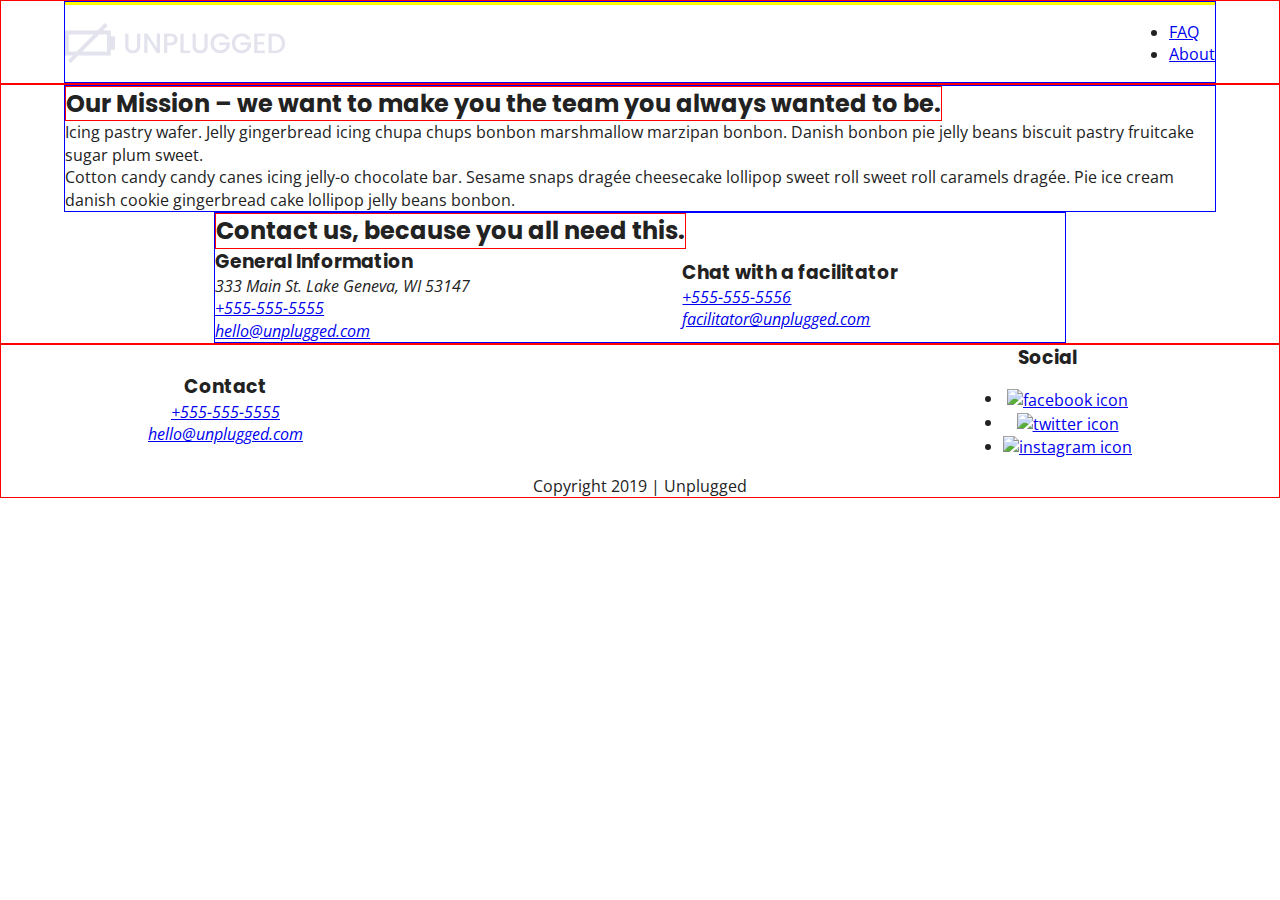
==== about/index.html @ 594f8a50 "tablet breakpoints and styles" ====
<!doctype html>
<html class="no-js" lang="en">

<head>
  <meta charset="utf-8">
  <title>Unplugged | About</title>
  <meta name="description" content="">
  <meta name="viewport" content="width=device-width, initial-scale=1">

  <link rel="manifest" href="../site.webmanifest">
  <link rel="apple-touch-icon" href="../icon.png">
  <!-- Place favicon.ico in the root directory -->

  <link rel="stylesheet" href="../css/normalize.css">
  <link rel="stylesheet" href="../css/main.css">

  <link href="https://fonts.googleapis.com/css?family=Open+Sans|Poppins" rel="stylesheet">

  <meta name="theme-color" content="#fafafa">
</head>

<body>

  <header>
    
    <div class="container">

      <div class="content-wrapper">

        <figure>
            
           <a href="../index.html"><img src="../img/logo.png" alt="unplugged logo"></a>
          
        </figure>

        <div class="header-divider"></div>

        <nav>
          
          <ul>
            
            <li><a href="../faq/index.html" target="_blank">FAQ</a></li>
            
            <li><a href="index.html">About</a></li>
          
          </ul>
        
        </nav>

      </div>
    
    </div>
  
  </header>

  <main>

    <section class="mission">

      <div class="container">

        <header>
        
          <h2>Our Mission &#8211 we want to make you the team you always wanted to be.</h2>

        </header>

          <p>Icing pastry wafer. Jelly gingerbread icing chupa chups bonbon marshmallow marzipan bonbon. Danish bonbon pie jelly beans biscuit pastry fruitcake sugar plum sweet.</p>

          <p>Cotton candy candy canes icing jelly-o chocolate bar. Sesame snaps dragée cheesecake lollipop sweet roll sweet roll caramels dragée. Pie ice cream danish cookie gingerbread cake lollipop jelly beans bonbon.</p>

      </div>

    </section>
    
    <section class="map">
      
      <figure></figure>

    </section>
    
    <section class="contact-info">

      <div class="container">

        <header>
          
          <h2>Contact us, because you all need this.</h2>

        </header>

        <section class="general-info">
          
          <h3>General Information</h3>
          
          <address>
            
            <p>333 Main St. Lake Geneva, WI 53147</p>
            
            <a href="tel:+555-555-5555">+555-555-5555</a><br />
            
            <a href="mailto:hello@unplugged.com">hello@unplugged.com</a>
          
          </address>
        
        </section>

        <section class="facilitator">

          <h3>Chat with a facilitator</h3>

          <address>
            
            <a href="tel:+555-555-5556">+555-555-5556</a><br />

            <a href="mailto:facilitator@unplugged.com">facilitator@unplugged.com</a>

          </address>
          
        </section>
      
      </div>
    
    </section>
    
  </main>

   <footer>

    <div class="content-wrapper">

      <section class="contact">
      
        <section class="address">
          
          <h3>Contact</h3>

          <address>
            
            <a href="tel:+555-555-5555">+555-555-5555</a><br />
            
            <a href="mailto:hello@unplugged.com">hello@unplugged.com</a>
          
          </address>

        </section>

        <section class="social-media">
          
          <h3>Social</h3>

          <ul class="social-icons">
            
            <li><a href="https://www.facebook.com/" target="_blank"><img src="" alt="facebook icon"></a></li>
            
            <li><a href="https://twitter.com/" target="_blank"><img src="" alt="twitter icon"></a></li>
            
            <li><a href="https://www.instagram.com/?hl=en" target="_blank"><img src="" alt="instagram icon"></a></li>
          
          </ul>
        
        </section>
      
      </section>

      <div class="copyright">
        
        <p>Copyright 2019 | Unplugged</p>

      </div>

    </div>

  </footer>


  <script src="../js/vendor/modernizr-3.6.0.min.js"></script>
  <script src="https://code.jquery.com/jquery-3.3.1.min.js" integrity="sha256-FgpCb/KJQlLNfOu91ta32o/NMZxltwRo8QtmkMRdAu8=" crossorigin="anonymous"></script>
  <script>window.jQuery || document.write('<script src="../js/vendor/jquery-3.3.1.min.js"><\/script>')</script>
  <script src="../js/plugins.js"></script>
  <script src="../js/main.js"></script>

  <!-- Google Analytics: change UA-XXXXX-Y to be your site's ID. -->
  <script>
    window.ga = function () { ga.q.push(arguments) }; ga.q = []; ga.l = +new Date;
    ga('create', 'UA-XXXXX-Y', 'auto'); ga('send', 'pageview')
  </script>
  <script src="https://www.google-analytics.com/analytics.js" async defer></script>
</body>

</html>
---- css/main.css ----
/*! HTML5 Boilerplate v7.0.1 | MIT License | https://html5boilerplate.com/ */

/* main.css 1.0.0 | MIT License | https://github.com/h5bp/main.css#readme */
/*
 * What follows is the result of much research on cross-browser styling.
 * Credit left inline and big thanks to Nicolas Gallagher, Jonathan Neal,
 * Kroc Camen, and the H5BP dev community and team.
 */

 
/* ==========================================================================
   Base styles: opinionated defaults
   ========================================================================== */

   html {
    color: #222;
    font-size: 1em;
    line-height: 1.4;
}

/*
 * Remove text-shadow in selection highlight:
 * https://twitter.com/miketaylr/status/12228805301
 *
 * Vendor-prefixed and regular ::selection selectors cannot be combined:
 * https://stackoverflow.com/a/16982510/7133471
 *
 * Customize the background color to match your design.
 */

::selection {
    background: #b3d4fc;
    text-shadow: none;
}

/*
 * A better looking default horizontal rule
 */

hr {
    display: block;
    height: 1px;
    border: 0;
    border-top: 1px solid #ccc;
    margin: 1em 0;
    padding: 0;
}

/*
 * Remove the gap between audio, canvas, iframes,
 * images, videos and the bottom of their containers:
 * https://github.com/h5bp/html5-boilerplate/issues/440
 */

audio,
canvas,
iframe,
img,
svg,
video {
    vertical-align: middle;
}

/*
 * Remove default fieldset styles.
 */

fieldset {
    border: 0;
    margin: 0;
    padding: 0;
}

/*
 * Allow only vertical resizing of textareas.
 */

textarea {
    resize: vertical;
}

/* ==========================================================================
   Browser Upgrade Prompt
   ========================================================================== */

.browserupgrade {
    margin: 0.2em 0;
    background: #ccc;
    color: #000;
    padding: 0.2em 0;
}




 /* ==========================================================================
   Author's custom styles
   ========================================================================== */

/*BASE STYLES*/

body {
  font-family: 'Open Sans', sans-serif;
}

figure {
  margin: 0;
}

h1, 
h2,
h3 {
  font-family: 'Poppins', sans-serif;
}

h1,
h2,
h3,
p {
  margin: 0;
}

/*GRID*/

.container {
  border: 1px solid blue;
  align-items: center;
  display: flex;
  flex-flow: row wrap;
  justify-content: flex-start;
  margin: 0 auto;
  width: 90%;
}

header,
main,
footer {
  border: 1px solid red;
  align-items: center;
  display: flex;
  flex-flow: row wrap;
  justify-content: center;
}


/*HEADER STYLES*/

header .container {
  justify-content: center;
}

header .content-wrapper {
  border-top: 3px solid yellow;
  align-items: center;
  display: flex;
  flex-flow: row wrap;
  justify-content: center;
  width: 70%;
}


/*MAIN STYLES HOMEPAGE*/

#group-photo {
  width: 100%;
}

/*.contact-info .container {
  justify-content: flex-start;
}*/

/*FOOTER STYLES*/

footer .content-wrapper {
  text-align: center;
  width: 56%;
}

.copyright {
  width: 100%;
}



 /* ==========================================================================
   Helper classes
   ========================================================================== */

/*
 * Hide visually and from screen readers
 */

 .hidden {
  display: none !important;
}

/*
* Hide only visually, but have it available for screen readers:
* https://snook.ca/archives/html_and_css/hiding-content-for-accessibility
*
* 1. For long content, line feeds are not interpreted as spaces and small width
*    causes content to wrap 1 word per line:
*    https://medium.com/@jessebeach/beware-smushed-off-screen-accessible-text-5952a4c2cbfe
*/

.visuallyhidden {
  border: 0;
  clip: rect(0 0 0 0);
  height: 1px;
  margin: -1px;
  overflow: hidden;
  padding: 0;
  position: absolute;
  width: 1px;
  white-space: nowrap; /* 1 */
}

/*
* Extends the .visuallyhidden class to allow the element
* to be focusable when navigated to via the keyboard:
* https://www.drupal.org/node/897638
*/

.visuallyhidden.focusable:active,
.visuallyhidden.focusable:focus {
  clip: auto;
  height: auto;
  margin: 0;
  overflow: visible;
  position: static;
  width: auto;
  white-space: inherit;
}

/*
* Hide visually and from screen readers, but maintain layout
*/

.invisible {
  visibility: hidden;
}

/*
* Clearfix: contain floats
*
* For modern browsers
* 1. The space content is one way to avoid an Opera bug when the
*    `contenteditable` attribute is included anywhere else in the document.
*    Otherwise it causes space to appear at the top and bottom of elements
*    that receive the `clearfix` class.
* 2. The use of `table` rather than `block` is only necessary if using
*    `:before` to contain the top-margins of child elements.
*/

.clearfix:before,
.clearfix:after {
  content: " "; /* 1 */
  display: table; /* 2 */
}

.clearfix:after {
  clear: both;
}

 
/* ==========================================================================
   EXAMPLE Media Queries for Responsive Design.
   These examples override the primary ('mobile first') styles.
   Modify as content requires.
   ========================================================================== */

@media only screen and (min-width: 768px) {
  /*Tablet styles here*/


  /*HEADER*/

  header .content-wrapper {
    width: 100%;
  }


  /*MAIN STYLE HOMEPAGE*/

  .hero-area {
    width: 100%;
  }


  aside .form-description,
  aside .form,
  .social-proof figure, 
  .general-info,
  .facilitator {
    width: 45%;
  }

  .social-proof article {
    width: 50%;
  }

 
  header .content-wrapper,
  aside .container,
  .social-proof .container,
  .contact-info .container {
    justify-content: space-between;
  }


  /*FOOTER*/

  footer .content-wrapper {
    width: 77%;
  }

  footer .contact {
    align-items: center;
    display: flex;
    flex-flow: row nowrap;
    justify-content: space-between;
  }
}

@media only screen and (min-width: 1200px) {
  /*Desktop styles here*/
}

@media print,
       (-webkit-min-device-pixel-ratio: 1.25),
       (min-resolution: 1.25dppx),
       (min-resolution: 120dpi) {
    /* Style adjustments for high resolution devices */
}

 
/* ==========================================================================
   Print styles.
   Inlined to avoid the additional HTTP request:
   https://www.phpied.com/delay-loading-your-print-css/
   ========================================================================== */

   @media print {
    *,
    *:before,
    *:after {
        background: transparent !important;
        color: #000 !important; /* Black prints faster */
        -webkit-box-shadow: none !important;
        box-shadow: none !important;
        text-shadow: none !important;
    }

    a,
    a:visited {
        text-decoration: underline;
    }

    a[href]:after {
        content: " (" attr(href) ")";
    }

    abbr[title]:after {
        content: " (" attr(title) ")";
    }

    /*
     * Don't show links that are fragment identifiers,
     * or use the `javascript:` pseudo protocol
     */

    a[href^="#"]:after,
    a[href^="javascript:"]:after {
        content: "";
    }

    pre {
        white-space: pre-wrap !important;
    }
    pre,
    blockquote {
        border: 1px solid #999;
        page-break-inside: avoid;
    }

    /*
     * Printing Tables:
     * http://css-discuss.incutio.com/wiki/Printing_Tables
     */

    thead {
        display: table-header-group;
    }

    tr,
    img {
        page-break-inside: avoid;
    }

    p,
    h2,
    h3 {
        orphans: 3;
        widows: 3;
    }

    h2,
    h3 {
        page-break-after: avoid;
    }
}
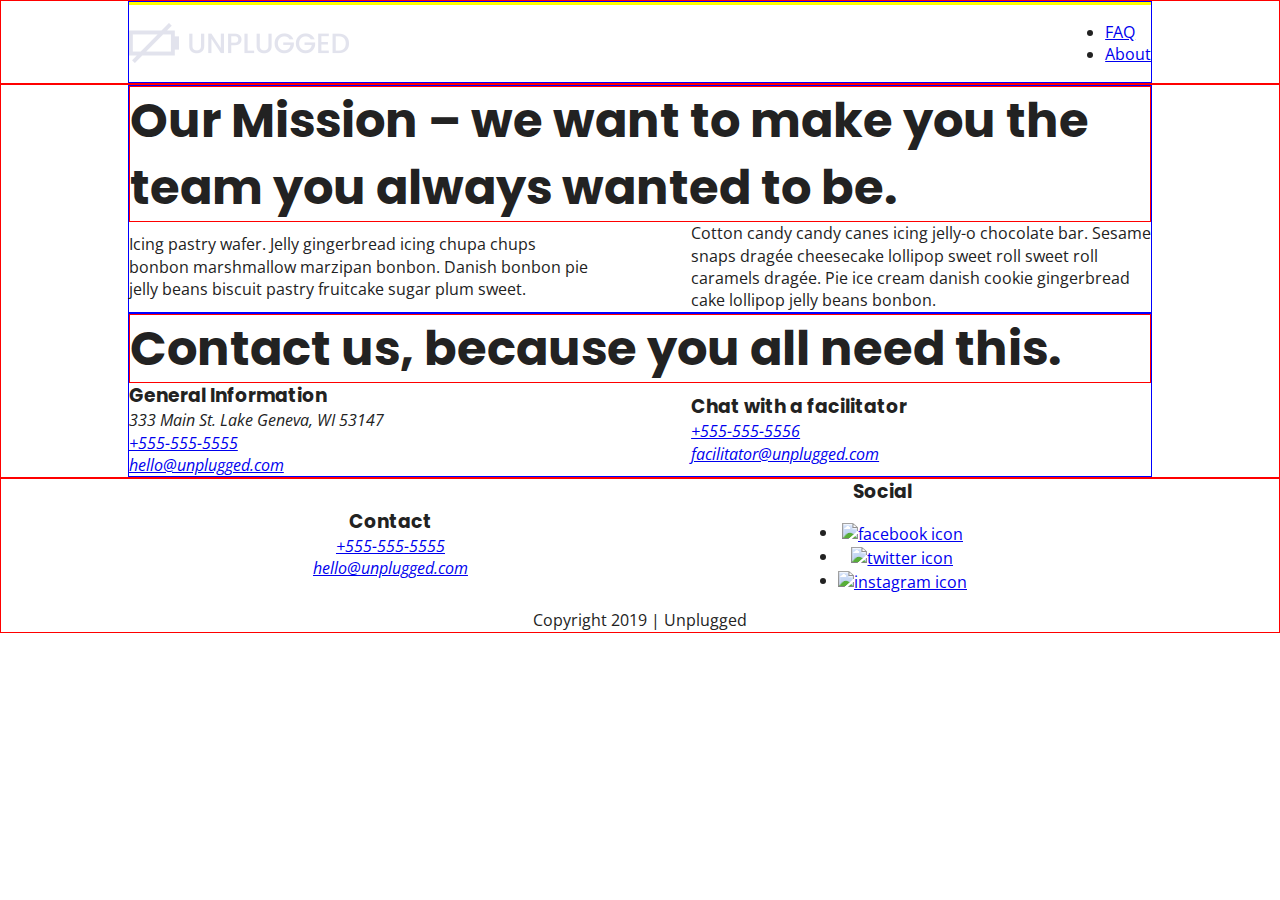
==== commit 6344b90c: "added breaking points" ====
--- a/about/index.html
+++ b/about/index.html
@@ -61,7 +61,7 @@
 
         <header>
         
-          <h2>Our Mission &#8211 we want to make you the team you always wanted to be.</h2>
+          <h1>Our Mission &#8211 we want to make you the team you always wanted to be.</h1>
 
         </header>
 
@@ -85,7 +85,7 @@
 
         <header>
           
-          <h2>Contact us, because you all need this.</h2>
+          <h1>Contact us, because you all need this.</h1>
 
         </header>
 
@@ -128,8 +128,6 @@
    <footer>
 
     <div class="content-wrapper">
-
-      <section class="contact">
       
         <section class="address">
           
@@ -160,8 +158,6 @@
           </ul>
         
         </section>
-      
-      </section>
 
       <div class="copyright">
         
--- a/css/main.css
+++ b/css/main.css
@@ -142,34 +142,40 @@
   justify-content: center;
 }
 
-
-/*HEADER STYLES*/
-
-header .container {
+header .container,
+.features .content-wrapper {
   justify-content: center;
 }
 
-header .content-wrapper {
-  border-top: 3px solid yellow;
+.content-wrapper {
   align-items: center;
   display: flex;
   flex-flow: row wrap;
   justify-content: center;
+}
+
+/*HEADER*/
+
+
+header .content-wrapper {
+  border-top: 3px solid yellow;
   width: 70%;
 }
 
 
-/*MAIN STYLES HOMEPAGE*/
+/*MAIN*/
+
+
+.features .content-wrapper {
+  text-align: center;
+  width: 60%;
+}
 
 #group-photo {
   width: 100%;
 }
 
-/*.contact-info .container {
-  justify-content: flex-start;
-}*/
-
-/*FOOTER STYLES*/
+/*FOOTER*/
 
 footer .content-wrapper {
   text-align: center;
@@ -280,7 +286,7 @@
   }
 
 
-  /*MAIN STYLE HOMEPAGE*/
+  /*MAIN*/
 
   .hero-area {
     width: 100%;
@@ -289,10 +295,20 @@
 
   aside .form-description,
   aside .form,
-  .social-proof figure, 
+  .social-proof figure,
+  .mission p, 
   .general-info,
-  .facilitator {
+  .facilitator,
+  .q-and-a {
     width: 45%;
+  }
+
+  .features .content-wrapper {
+    width: 80%;
+  }
+
+  .features-items {
+    width: 50%;
   }
 
   .social-proof article {
@@ -303,7 +319,9 @@
   header .content-wrapper,
   aside .container,
   .social-proof .container,
-  .contact-info .container {
+  .mission .container,
+  .contact-info .container,
+  .faq .content-wrapper {
     justify-content: space-between;
   }
 
@@ -311,19 +329,61 @@
   /*FOOTER*/
 
   footer .content-wrapper {
+    justify-content: space-around;
     width: 77%;
   }
 
-  footer .contact {
-    align-items: center;
-    display: flex;
-    flex-flow: row nowrap;
-    justify-content: space-between;
-  }
+  footer .address.
+  footer .social-media {
+    width: 40%;
+  }
+
 }
 
 @media only screen and (min-width: 1200px) {
   /*Desktop styles here*/
+
+  .container {
+    width: 80%;
+  }
+
+  .container header {
+    justify-content: flex-start;
+  }
+
+  .call-to-action {
+    width: 100%;
+  }
+
+  aside .container,
+  h1 {
+    width: 70%;
+  }
+
+   .features .content-wrapper {
+    width: 90%;
+  }
+
+  .features-items {
+    width: 30%;
+  }
+
+  .social-proof header {
+    width: 100%;
+  }
+
+  .mission header,
+  .mission header h1,
+  .contact-info header,
+  .contact-info header h1 {
+    width: 100%;
+  }
+
+  .mission header h1,
+  .contact-info header h1 {
+    font-size: 3em;
+  }
+
 }
 
 @media print,
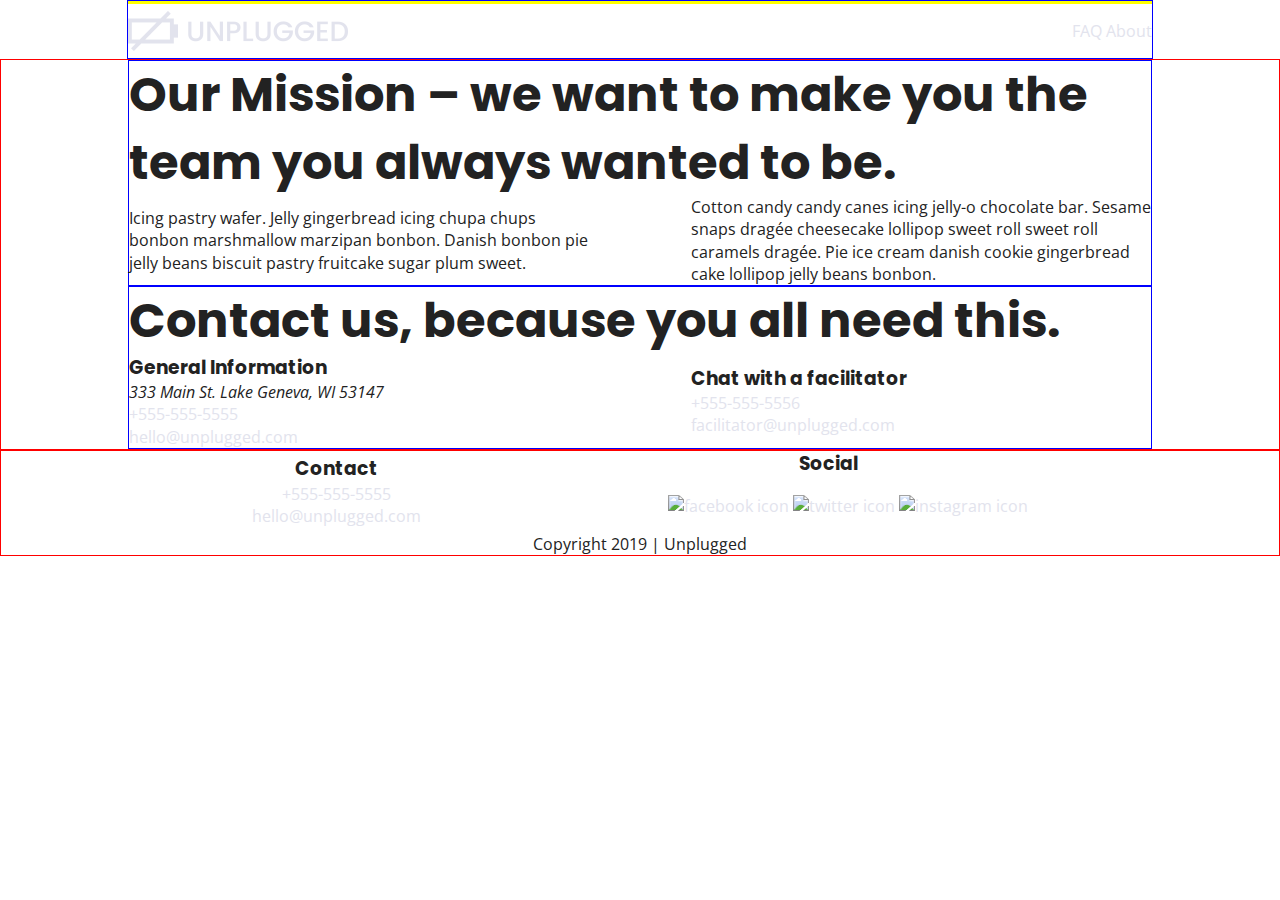
==== commit 18443c96: "added font styles" ====
--- a/about/index.html
+++ b/about/index.html
@@ -11,10 +11,11 @@
   <link rel="apple-touch-icon" href="../icon.png">
   <!-- Place favicon.ico in the root directory -->
 
+  <!-- CSS Style -->
   <link rel="stylesheet" href="../css/normalize.css">
   <link rel="stylesheet" href="../css/main.css">
-
-  <link href="https://fonts.googleapis.com/css?family=Open+Sans|Poppins" rel="stylesheet">
+  <!-- Google Fonts -->
+  <link href="https://fonts.googleapis.com/css?family=Open+Sans:400,700|Poppins" rel="stylesheet">
 
   <meta name="theme-color" content="#fafafa">
 </head>
--- a/css/main.css
+++ b/css/main.css
@@ -97,10 +97,17 @@
    Author's custom styles
    ========================================================================== */
 
+
 /*BASE STYLES*/
+
+
+html {
+  font-size: 16px;
+}
 
 body {
   font-family: 'Open Sans', sans-serif;
+  font-size: 1rem;
 }
 
 figure {
@@ -120,7 +127,21 @@
   margin: 0;
 }
 
+ul li {
+  display: inline;
+  list-style: none;
+}
+
+a {
+  color: #e2e3ed;
+  font-style: normal;
+  text-decoration: none;
+}
+
+
+
 /*GRID*/
+
 
 .container {
   border: 1px solid blue;
@@ -132,7 +153,6 @@
   width: 90%;
 }
 
-header,
 main,
 footer {
   border: 1px solid red;
@@ -147,6 +167,10 @@
   justify-content: center;
 }
 
+.hero-area {
+  width: 100%;
+}
+
 .content-wrapper {
   align-items: center;
   display: flex;
@@ -154,6 +178,7 @@
   justify-content: center;
 }
 
+
 /*HEADER*/
 
 
@@ -175,7 +200,9 @@
   width: 100%;
 }
 
+
 /*FOOTER*/
+
 
 footer .content-wrapper {
   text-align: center;
@@ -287,11 +314,10 @@
 
 
   /*MAIN*/
-
-  .hero-area {
-    width: 100%;
-  }
-
+  .hero-area header h1,
+  .features header h2 {
+    width: 70%;
+  }
 
   aside .form-description,
   aside .form,
@@ -315,7 +341,6 @@
     width: 50%;
   }
 
- 
   header .content-wrapper,
   aside .container,
   .social-proof .container,
@@ -350,17 +375,20 @@
   .container header {
     justify-content: flex-start;
   }
-
+ 
   .call-to-action {
     width: 100%;
   }
 
-  aside .container,
+  aside .container {
+    justify-content: space-around;
+  }
+  
   h1 {
     width: 70%;
   }
 
-   .features .content-wrapper {
+  .features .content-wrapper {
     width: 90%;
   }
 
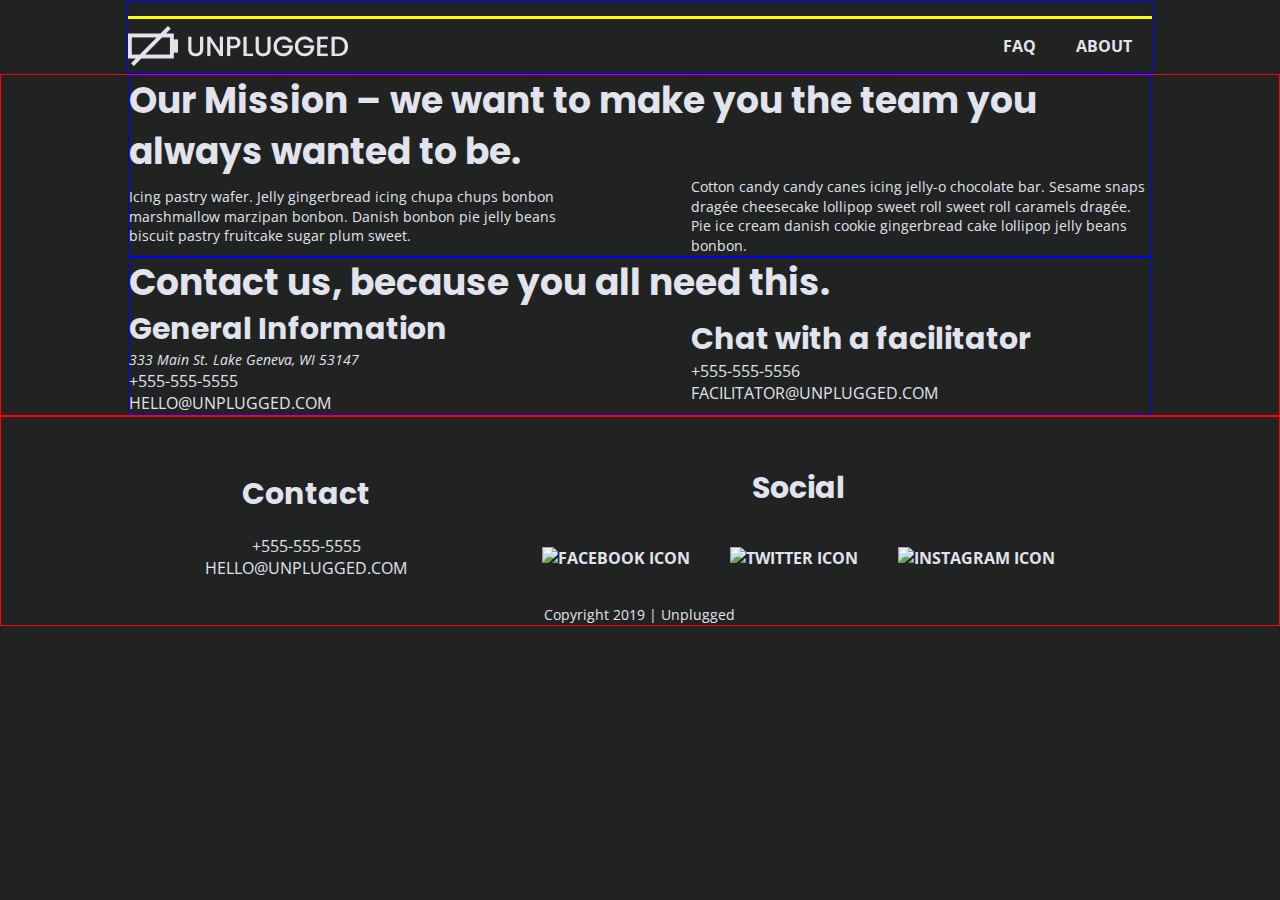
==== commit 359d099b: "changed font sizes, added padding" ====
--- a/about/index.html
+++ b/about/index.html
@@ -62,7 +62,7 @@
 
         <header>
         
-          <h1>Our Mission &#8211 we want to make you the team you always wanted to be.</h1>
+          <h2>Our Mission &#8211 we want to make you the team you always wanted to be.</h2>
 
         </header>
 
@@ -86,7 +86,7 @@
 
         <header>
           
-          <h1>Contact us, because you all need this.</h1>
+          <h2>Contact us, because you all need this.</h2>
 
         </header>
 
--- a/css/main.css
+++ b/css/main.css
@@ -106,8 +106,11 @@
 }
 
 body {
+  background-color: #202322;
+  color: #e2e3ed;
   font-family: 'Open Sans', sans-serif;
-  font-size: 1rem;
+  font-size: 1em;
+  height: 100%;
 }
 
 figure {
@@ -127,8 +130,45 @@
   margin: 0;
 }
 
+h1 {
+  font-size: 2.25em;
+  padding-top: 50px;
+}
+
+h2 {
+  font-size: 1.875em;
+}
+
+h2 span {
+  display: block;
+}
+
+h3 {
+  font-size: 1.125em;
+}
+
+p {
+  font-size: 0.875em;
+}
+
+header .container {
+  padding-top: 15px;
+}
+
+nav {
+  width: 100%;
+}
+
+ul {
+  display: flex;
+  padding: 0;
+  justify-content: space-around;
+}
+
 ul li {
   display: inline;
+  font-weight: 700;
+  padding: 0 20px;
   list-style: none;
 }
 
@@ -136,6 +176,7 @@
   color: #e2e3ed;
   font-style: normal;
   text-decoration: none;
+  text-transform: uppercase;
 }
 
 
@@ -167,9 +208,6 @@
   justify-content: center;
 }
 
-.hero-area {
-  width: 100%;
-}
 
 .content-wrapper {
   align-items: center;
@@ -190,12 +228,84 @@
 
 /*MAIN*/
 
+.hero-area {
+  background-image: url('../img/hero-image.jpg');
+  background-position: center;
+  background-size: cover;
+  height: 500px;
+  width: 100%;
+}
+
+.call-to-action {
+  background-color: #527158;
+  padding: 25px 0 55px 0;
+}
+
+aside .form {
+  margin-top: 30px;
+}
+
+.form-description h3 {
+  padding-bottom: 10px;
+}
+
+.form h3 {
+  padding-bottom: 15px;
+}
+ 
+input[type=email] {
+  border: none;
+  box-sizing: border-box;
+  color: #2a423a;
+  font-style: italic;
+  padding: 20px 0;
+  width: 100%;
+}
+ 
+input[type=button] {
+  background-color: #2a423a;
+  border: none;
+  color: #e2e3ed;
+  font-family: 'Poppins', Helvetica, Arial, sans-serif;
+  font-weight: 500;
+  font-size: 1.125em;
+  padding: 20px 0;
+  margin-top: 20px;
+  text-align: center;
+  text-transform: uppercase;
+  width: 100%;
+}
+
+.features {
+  background-image: url('../img/camping.jpg');
+  background-position: center;
+  background-size: cover;
+  height: 810px;
+  padding: 50px 0 65px 0;
+}
 
 .features .content-wrapper {
   text-align: center;
   width: 60%;
 }
 
+.features h2 {
+  padding-bottom: 65px;
+}
+
+.social-proof {
+  background-color: #2a423a;
+  padding: 50px 0 45px 0;
+}
+
+.social-proof h2 {
+  padding-bottom: 25px;
+}
+
+.social-proof h3 {
+  padding: 20px 0;
+}
+
 #group-photo {
   width: 100%;
 }
@@ -203,10 +313,22 @@
 
 /*FOOTER*/
 
+footer {
+  padding-top: 30px;
+}
 
 footer .content-wrapper {
   text-align: center;
   width: 56%;
+}
+
+footer .address,
+footer .social-media {
+  padding: 20px 0;
+}
+
+footer h3 {
+  padding-bottom: 20px;
 }
 
 .copyright {
@@ -305,6 +427,21 @@
 @media only screen and (min-width: 768px) {
   /*Tablet styles here*/
 
+  .container {
+    width: 80%;
+  }
+
+  h1 {
+    font-size: 3em;
+  }
+
+  h2 {
+    font-size: 2.25em;
+  }
+
+  h3 {
+    font-size: 1.5em;
+  }
 
   /*HEADER*/
 
@@ -312,15 +449,28 @@
     width: 100%;
   }
 
+  nav {
+    width: 50%;
+  }
+
+  nav ul {
+    justify-content: flex-end;
+  }
+
 
   /*MAIN*/
-  .hero-area header h1,
+
+  .hero-area {
+    height: 600px;
+  }
+
+  .hero-area header h1
   .features header h2 {
-    width: 70%;
-  }
-
+    width: 100%;
+  }
+
+  aside .form,
   aside .form-description,
-  aside .form,
   .social-proof figure,
   .mission p, 
   .general-info,
@@ -329,15 +479,29 @@
     width: 45%;
   }
 
+  .form {
+    padding-bottom: 5px;
+  }
+
+  input[type=email],
+  input[type=button] {
+    padding: 10px 0;
+  }
+
   .features .content-wrapper {
     width: 80%;
   }
 
+  .features h2 span{
+    display: inline;
+  }
+
   .features-items {
     width: 50%;
   }
 
   .social-proof article {
+    padding-bottom: 25px;
     width: 50%;
   }
 
@@ -368,8 +532,16 @@
 @media only screen and (min-width: 1200px) {
   /*Desktop styles here*/
 
-  .container {
-    width: 80%;
+  h1 {
+    font-size: 3.75em;
+  }
+
+  h2 {
+    font-size: 2.25em;
+  }
+
+  h3 {
+    font-size: 1.875em;
   }
 
   .container header {
@@ -383,7 +555,12 @@
   aside .container {
     justify-content: space-around;
   }
-  
+
+  aside .form-description,
+  aside .form {
+    width: 33%;
+  }
+
   h1 {
     width: 70%;
   }
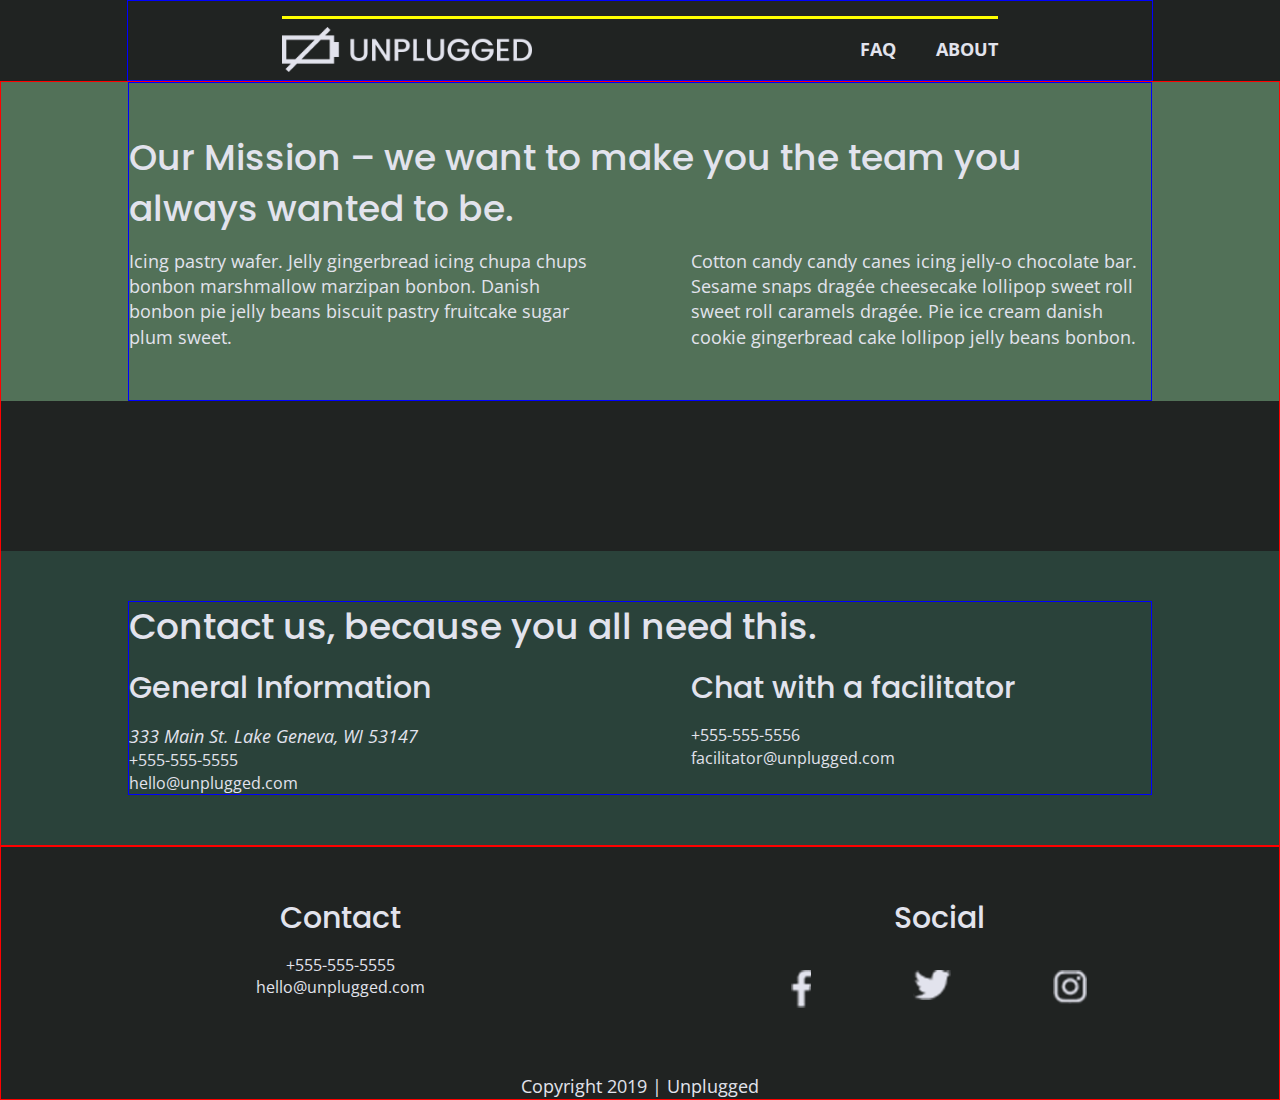
==== commit 239bd9d7: "added backgrounds, google map/ adjusted widths, padding and font weights/ added and adjusted flex bo" ====
--- a/about/index.html
+++ b/about/index.html
@@ -15,7 +15,7 @@
   <link rel="stylesheet" href="../css/normalize.css">
   <link rel="stylesheet" href="../css/main.css">
   <!-- Google Fonts -->
-  <link href="https://fonts.googleapis.com/css?family=Open+Sans:400,700|Poppins" rel="stylesheet">
+  <link href="https://fonts.googleapis.com/css?family=Open+Sans:400,600,700|Poppins:400,500,700" rel="stylesheet">
 
   <meta name="theme-color" content="#fafafa">
 </head>
@@ -76,7 +76,9 @@
     
     <section class="map">
       
-      <figure></figure>
+        <figure>
+          <iframe src="https://www.google.com/maps/embed?pb=!1m18!1m12!1m3!1d47005.0975195509!2d-88.46144682717116!3d42.58037271806821!2m3!1f0!2f0!3f0!3m2!1i1024!2i768!4f13.1!3m3!1m2!1s0x880584e9f85c4509%3A0x9eb9a6efc12afe43!2sLake+Geneva%2C+WI+53147!5e0!3m2!1sen!2sus!4v1552152005058" width="100%" height="100%" frameborder="0" style="border:0" allowfullscreen></iframe>
+        </figure>
 
     </section>
     
@@ -150,11 +152,11 @@
 
           <ul class="social-icons">
             
-            <li><a href="https://www.facebook.com/" target="_blank"><img src="" alt="facebook icon"></a></li>
+            <li><a href="https://www.facebook.com/" target="_blank"><img src="../img/facebook.png" alt="facebook icon"></a></li>
             
-            <li><a href="https://twitter.com/" target="_blank"><img src="" alt="twitter icon"></a></li>
+            <li><a href="https://twitter.com/" target="_blank"><img src="../img/twitter.png" alt="twitter icon"></a></li>
             
-            <li><a href="https://www.instagram.com/?hl=en" target="_blank"><img src="" alt="instagram icon"></a></li>
+            <li><a href="https://www.instagram.com/?hl=en" target="_blank"><img src="../img/instagram.png" alt="instagram icon"></a></li>
           
           </ul>
         
--- a/css/main.css
+++ b/css/main.css
@@ -98,7 +98,7 @@
    ========================================================================== */
 
 
-/*BASE STYLES*/
+/*----- BASE STYLES -----*/
 
 
 html {
@@ -114,13 +114,21 @@
 }
 
 figure {
+  align-items: center;
+  display: flex;
+  justify-content: center;
   margin: 0;
+}
+
+img {
+  width: 100%;
 }
 
 h1, 
 h2,
 h3 {
   font-family: 'Poppins', sans-serif;
+  font-weight: 500;
 }
 
 h1,
@@ -132,7 +140,6 @@
 
 h1 {
   font-size: 2.25em;
-  padding-top: 50px;
 }
 
 h2 {
@@ -151,11 +158,8 @@
   font-size: 0.875em;
 }
 
-header .container {
-  padding-top: 15px;
-}
-
 nav {
+  font-size: 1.125em;
   width: 100%;
 }
 
@@ -163,25 +167,27 @@
   display: flex;
   padding: 0;
   justify-content: space-around;
+  width: 100%;
 }
 
 ul li {
   display: inline;
-  font-weight: 700;
-  padding: 0 20px;
+  font-weight: bold;
   list-style: none;
+}
+
+nav ul li a {
+  text-transform: uppercase;
 }
 
 a {
   color: #e2e3ed;
   font-style: normal;
   text-decoration: none;
-  text-transform: uppercase;
-}
-
-
-
-/*GRID*/
+}
+
+
+/*----- GRID -----*/
 
 
 .container {
@@ -208,7 +214,6 @@
   justify-content: center;
 }
 
-
 .content-wrapper {
   align-items: center;
   display: flex;
@@ -217,8 +222,12 @@
 }
 
 
-/*HEADER*/
-
+/*----- HEADER -----*/
+
+
+header .container {
+  padding-top: 15px;
+}
 
 header .content-wrapper {
   border-top: 3px solid yellow;
@@ -226,31 +235,37 @@
 }
 
 
-/*MAIN*/
+/*----- MAIN HOME -----*/
+
 
 .hero-area {
   background-image: url('../img/hero-image.jpg');
   background-position: center;
+  background-repeat: no-repeat;
   background-size: cover;
   height: 500px;
   width: 100%;
 }
 
+.hero-area .container {
+  padding-top: 50px;
+}
+
 .call-to-action {
   background-color: #527158;
-  padding: 25px 0 55px 0;
-}
-
-aside .form {
-  margin-top: 30px;
-}
-
-.form-description h3 {
-  padding-bottom: 10px;
-}
-
+}
+
+.call-to-action aside .container {
+  padding: 25px 0 50px 0;
+}
+
+.form-description h3,
 .form h3 {
   padding-bottom: 15px;
+}
+
+.form-description p {
+  padding-bottom: 35px;
 }
  
 input[type=email] {
@@ -280,62 +295,150 @@
   background-image: url('../img/camping.jpg');
   background-position: center;
   background-size: cover;
-  height: 810px;
-  padding: 50px 0 65px 0;
+  height: auto;
+}
+
+.features .container {
+  padding: 50px 0 25px 0;
+}
+
+.features .container header {
+  padding-bottom: 65px;
 }
 
 .features .content-wrapper {
+  margin: auto;
   text-align: center;
   width: 60%;
 }
 
-.features h2 {
-  padding-bottom: 65px;
+.features-items {
+  align-items: flex-start;
+  display: flex;
+  flex-flow: row wrap;
+  height: 160px;
+  justify-content: center;
+}
+
+.features-icon {
+  height: 25%;
+  width: 25%;
+}
+
+.features-description {
+  height: 40%
+}
+
+#utensils {
+  width: 80%;
 }
 
 .social-proof {
+  align-items: center;
   background-color: #2a423a;
+  display: flex;
+  flex-flow: row wrap;
+  justify-content: center;
+}
+
+.social-proof .container {
   padding: 50px 0 45px 0;
 }
 
-.social-proof h2 {
-  padding-bottom: 25px;
-}
-
-.social-proof h3 {
+.social-proof header {
+  padding-bottom: 30px;
+}
+
+.social-proof article {
+  height: 100%;
+}
+
+.social-proof article h3 {
   padding: 20px 0;
 }
 
-#group-photo {
+
+/*----- MAIN ABOUT -----*/
+
+
+.mission {
+  background-color: #527158;
+}
+
+.mission .container {
+  padding: 50px 0;
+}
+
+.mission .container h2 {
+  width: 95%;
+}
+
+.mission .container p {
+  padding-top: 15px;
+}
+
+.map {
   width: 100%;
 }
 
-
-/*FOOTER*/
+.contact-info {
+  background-color: #2a423a;
+  padding: 50px 0;
+}
+
+.contact-info h3 {
+  padding: 15px 0;
+}
+
+
+/*----- MAIN FAQ -----*/
+
+.faq {
+  background-color: #527158;
+  padding: 50px 0;
+}
+
+.faq .content-wrapper {
+  align-items: flex-start;
+  justify-content: space-between;
+}
+
+.q-and-a {
+  padding-top: 45px;
+}
+
+.q-and-a h3 {
+  padding-bottom: 10px; 
+}
+
+
+/*----- FOOTER ------*/
+
 
 footer {
-  padding-top: 30px;
-}
-
-footer .content-wrapper {
+  padding-top: 50px;
   text-align: center;
-  width: 56%;
-}
-
-footer .address,
-footer .social-media {
-  padding: 20px 0;
-}
-
-footer h3 {
-  padding-bottom: 20px;
+}
+
+.address,
+.social-media { 
+  align-items: center;
+  display: flex;
+  justify-content: center;
+  flex-flow: row wrap;
+  text-align: center;
+  padding-bottom: 50px;
+}
+
+.address h3,
+.social-media h3 {
+  padding-bottom: 15px;
+  width: 100%;
 }
 
 .copyright {
   width: 100%;
 }
-
-
 
  /* ==========================================================================
    Helper classes
@@ -427,51 +530,28 @@
 @media only screen and (min-width: 768px) {
   /*Tablet styles here*/
 
-  .container {
+
+  /*----- GRID -----*/
+
+
+  .container,
+  .features .content-wrapper {
     width: 80%;
   }
 
-  h1 {
-    font-size: 3em;
-  }
-
-  h2 {
-    font-size: 2.25em;
-  }
-
-  h3 {
-    font-size: 1.5em;
-  }
-
-  /*HEADER*/
-
-  header .content-wrapper {
-    width: 100%;
-  }
-
-  nav {
+  nav,
+  .features-items,
+  .social-proof figure {
     width: 50%;
   }
 
-  nav ul {
-    justify-content: flex-end;
-  }
-
-
-  /*MAIN*/
-
-  .hero-area {
-    height: 600px;
-  }
-
-  .hero-area header h1
-  .features header h2 {
-    width: 100%;
+  header figure {
+    width: 35%;
   }
 
   aside .form,
   aside .form-description,
-  .social-proof figure,
+  .social-proof article,
   .mission p, 
   .general-info,
   .facilitator,
@@ -479,30 +559,33 @@
     width: 45%;
   }
 
-  .form {
-    padding-bottom: 5px;
-  }
-
-  input[type=email],
-  input[type=button] {
-    padding: 10px 0;
-  }
-
-  .features .content-wrapper {
-    width: 80%;
-  }
-
-  .features h2 span{
-    display: inline;
-  }
-
-  .features-items {
-    width: 50%;
-  }
-
-  .social-proof article {
-    padding-bottom: 25px;
-    width: 50%;
+  footer .address,
+  footer .social-media {
+    width: 40%;
+  }
+
+
+  /*----- FONT STYLES -----*/
+
+
+  h1 {
+    font-size: 3em;
+  }
+
+  h2 {
+    font-size: 2.25em;
+  }
+
+  h3 {
+    font-size: 1.5em;
+  }
+
+  p {
+    font-size: 0.875em;
+  }
+
+  nav ul {
+    justify-content: flex-end;
   }
 
   header .content-wrapper,
@@ -514,18 +597,80 @@
     justify-content: space-between;
   }
 
-
-  /*FOOTER*/
+  .mission .container,
+  .contact-info .container {
+    align-items: flex-start;
+  }
+
+  nav ul li {
+    padding-left: 40px;
+  }
+  
+  .hero-area {
+    height: 600px;
+  }
+
+  .call-to-action aside .container {
+    align-items: flex-start;
+    padding: 50px 0;
+  }
+
+  .call-to-action aside p {
+    padding: 0;
+  }
+
+  input[type=email],
+  input[type=button] {
+    padding: 10px 0;
+  }
+
+  .features .container {
+    padding: 90px 0;
+  }
+
+  .features .container header {
+    padding-bottom: 35px;
+  }
+
+  .features h2 span{
+    display: inline;
+  }
+
+  .features-description {
+    margin: 0 auto;
+    width: 90%;
+  }
+
+  .social-proof .content-wrapper {
+    align-items: flex-start;
+    justify-content: space-between;
+    width: 100%;
+  }
+
+  .social-proof article h3 {
+    padding-top: 0;
+  }
+
+  .q-and-a {
+    padding-top: 40px;
+  }
+
+  .q-and-a h3 {
+    font-size: 0.875em;
+    font-weight: medium;
+  }
+
+  .q-and-a p {
+    padding-top: 20px;
+  }
+
 
   footer .content-wrapper {
+    align-items: flex-start;
     justify-content: space-around;
-    width: 77%;
-  }
-
-  footer .address.
-  footer .social-media {
-    width: 40%;
-  }
+    width: 78%;
+  }
+
 
 }
 
@@ -534,6 +679,7 @@
 
   h1 {
     font-size: 3.75em;
+    width: 70%;
   }
 
   h2 {
@@ -542,6 +688,10 @@
 
   h3 {
     font-size: 1.875em;
+  }
+
+  p {
+    font-size: 1.125em;
   }
 
   .container header {
@@ -561,20 +711,36 @@
     width: 33%;
   }
 
-  h1 {
-    width: 70%;
+  aside .form {
+    padding-bottom: 50px;
+  }
+
+  .features .container {
+    padding: 100px 0 65px 0;
   }
 
   .features .content-wrapper {
+    justify-content: space-between;
     width: 90%;
   }
 
   .features-items {
+    height: 100%;
+    margin: 30px 0;
     width: 30%;
   }
 
+  .features-items .features-icon {
+    padding-bottom: 25px;
+  }
+
   .social-proof header {
+    padding-bottom: 70px;
     width: 100%;
+  }
+
+  .social-proof article {
+    padding-bottom: 75px;
   }
 
   .mission header,
@@ -587,6 +753,10 @@
   .mission header h1,
   .contact-info header h1 {
     font-size: 3em;
+  }
+
+  footer .content-wrapper {
+    justify-content: space-between;
   }
 
 }
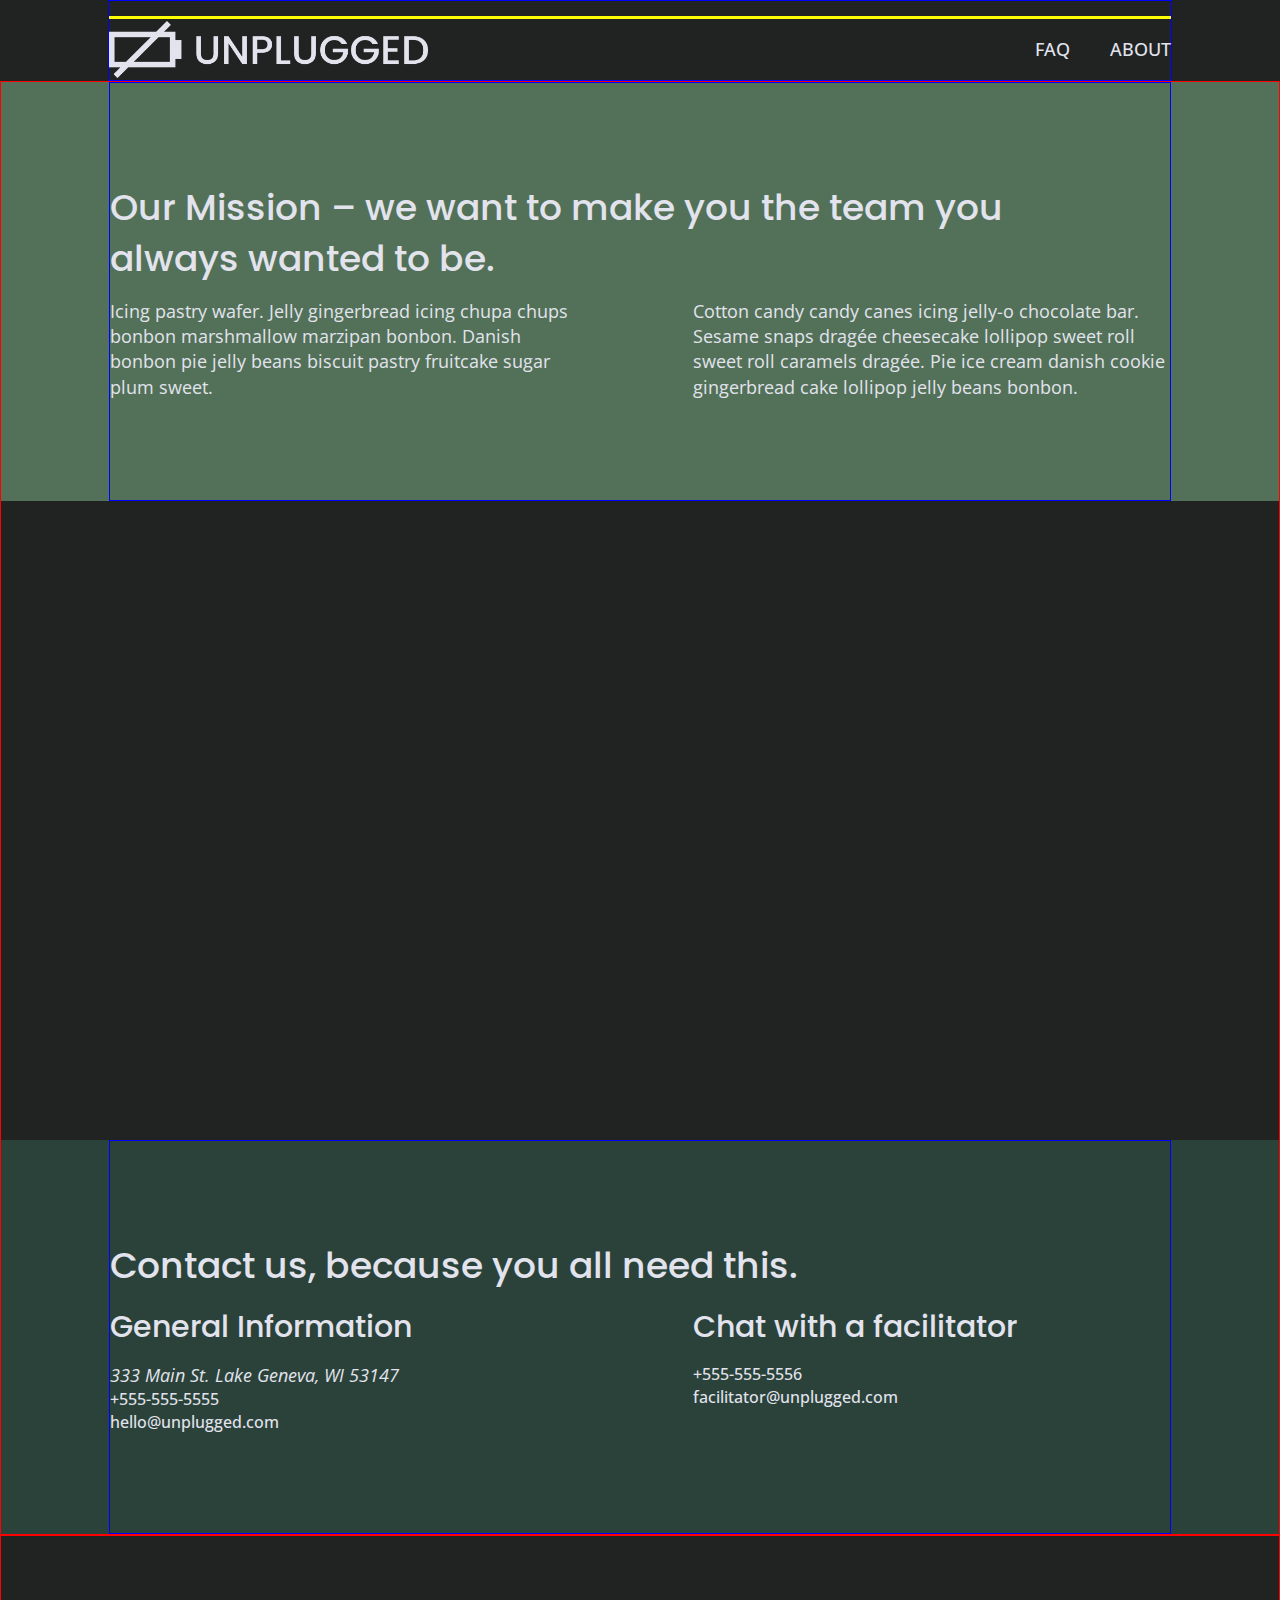
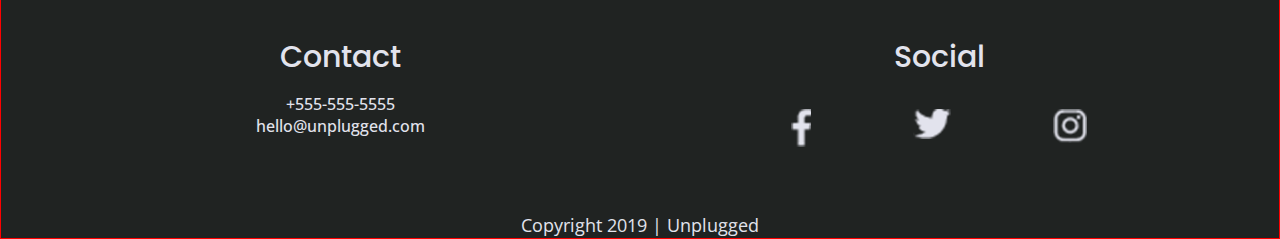
==== commit bd905469: "map iframe map responsive" ====
--- a/about/index.html
+++ b/about/index.html
@@ -76,9 +76,11 @@
     
     <section class="map">
       
-        <figure>
-          <iframe src="https://www.google.com/maps/embed?pb=!1m18!1m12!1m3!1d47005.0975195509!2d-88.46144682717116!3d42.58037271806821!2m3!1f0!2f0!3f0!3m2!1i1024!2i768!4f13.1!3m3!1m2!1s0x880584e9f85c4509%3A0x9eb9a6efc12afe43!2sLake+Geneva%2C+WI+53147!5e0!3m2!1sen!2sus!4v1552152005058" width="100%" height="100%" frameborder="0" style="border:0" allowfullscreen></iframe>
-        </figure>
+      <figure>
+        
+        <iframe src="https://www.google.com/maps/embed?pb=!1m18!1m12!1m3!1d47005.0975195509!2d-88.46144682717116!3d42.58037271806821!2m3!1f0!2f0!3f0!3m2!1i1024!2i768!4f13.1!3m3!1m2!1s0x880584e9f85c4509%3A0x9eb9a6efc12afe43!2sLake+Geneva%2C+WI+53147!5e0!3m2!1sen!2sus!4v1552152005058" width="100%" height="100%" frameborder="0" style="border:0" allowfullscreen></iframe>
+        
+      </figure>
 
     </section>
     
--- a/css/main.css
+++ b/css/main.css
@@ -114,9 +114,6 @@
 }
 
 figure {
-  align-items: center;
-  display: flex;
-  justify-content: center;
   margin: 0;
 }
 
@@ -183,6 +180,7 @@
 a {
   color: #e2e3ed;
   font-style: normal;
+  font-weight: 500;
   text-decoration: none;
 }
 
@@ -253,9 +251,10 @@
 
 .call-to-action {
   background-color: #527158;
-}
-
-.call-to-action aside .container {
+  width: 100%;
+}
+
+.call-to-action .container {
   padding: 25px 0 50px 0;
 }
 
@@ -316,7 +315,7 @@
   align-items: flex-start;
   display: flex;
   flex-flow: row wrap;
-  height: 160px;
+  height: 150px;
   justify-content: center;
 }
 
@@ -365,7 +364,8 @@
   background-color: #527158;
 }
 
-.mission .container {
+.mission .container,
+.contact-info .container {
   padding: 50px 0;
 }
 
@@ -381,9 +381,24 @@
   width: 100%;
 }
 
+.map figure{
+  height: 0;
+  padding-bottom: 80%;
+  position: relative;
+  overflow: hidden;
+  width: 100%;
+}
+
+.map iframe {
+  left: 0;
+  position: absolute;
+  top: 0;
+}
+
+
 .contact-info {
   background-color: #2a423a;
-  padding: 50px 0;
+  width: 100%;
 }
 
 .contact-info h3 {
@@ -395,6 +410,9 @@
 
 .faq {
   background-color: #527158;
+}
+
+.faq .container {
   padding: 50px 0;
 }
 
@@ -415,7 +433,7 @@
 /*----- FOOTER ------*/
 
 
-footer {
+footer .content-wrapper {
   padding-top: 50px;
   text-align: center;
 }
@@ -534,9 +552,8 @@
   /*----- GRID -----*/
 
 
-  .container,
-  .features .content-wrapper {
-    width: 80%;
+  .container {
+    width: 83%;
   }
 
   nav,
@@ -545,12 +562,16 @@
     width: 50%;
   }
 
+  header .content-wrapper {
+    width: 100%;
+  }
+
   header figure {
-    width: 35%;
-  }
-
-  aside .form,
-  aside .form-description,
+    width: 30%;
+  }
+
+  .call-to-action .form,
+  .call-to-action .form-description,
   .social-proof article,
   .mission p, 
   .general-info,
@@ -559,6 +580,18 @@
     width: 45%;
   }
 
+  .features .content-wrapper {
+    width: 78%;
+  }
+
+  .social-proof header {
+    width: 80%;
+  }
+
+  .map figure {
+    padding-bottom: 50%
+  }
+
   footer .address,
   footer .social-media {
     width: 40%;
@@ -580,6 +613,10 @@
     font-size: 1.5em;
   }
 
+  .q-and-a h3 {
+    font-size: 0.875em;
+  }
+
   p {
     font-size: 0.875em;
   }
@@ -589,7 +626,7 @@
   }
 
   header .content-wrapper,
-  aside .container,
+  .call-to-action .container,
   .social-proof .container,
   .mission .container,
   .contact-info .container,
@@ -610,22 +647,18 @@
     height: 600px;
   }
 
-  .call-to-action aside .container {
+  .call-to-action .container {
     align-items: flex-start;
     padding: 50px 0;
   }
 
-  .call-to-action aside p {
+  .call-to-action p {
     padding: 0;
   }
 
   input[type=email],
   input[type=button] {
     padding: 10px 0;
-  }
-
-  .features .container {
-    padding: 90px 0;
   }
 
   .features .container header {
@@ -651,31 +684,34 @@
     padding-top: 0;
   }
 
+  .social-proof .container,
+  .features .container,
+  .mission .container,
+  .contact-info .container,
+  .faq .container {
+    padding: 100px 0;
+  }
+
   .q-and-a {
     padding-top: 40px;
   }
 
-  .q-and-a h3 {
-    font-size: 0.875em;
-    font-weight: medium;
-  }
-
   .q-and-a p {
     padding-top: 20px;
   }
-
 
   footer .content-wrapper {
     align-items: flex-start;
     justify-content: space-around;
+    padding-top: 100px;
     width: 78%;
   }
-
 
 }
 
 @media only screen and (min-width: 1200px) {
   /*Desktop styles here*/
+
 
   h1 {
     font-size: 3.75em;
@@ -697,26 +733,15 @@
   .container header {
     justify-content: flex-start;
   }
- 
-  .call-to-action {
-    width: 100%;
-  }
-
-  aside .container {
+
+  .call-to-action .container {
     justify-content: space-around;
   }
 
-  aside .form-description,
-  aside .form {
+  .call-to-action .form-description,
+  .call-to-action .form {
+    align-items: flex-start;
     width: 33%;
-  }
-
-  aside .form {
-    padding-bottom: 50px;
-  }
-
-  .features .container {
-    padding: 100px 0 65px 0;
   }
 
   .features .content-wrapper {
@@ -740,7 +765,7 @@
   }
 
   .social-proof article {
-    padding-bottom: 75px;
+    padding: 0;
   }
 
   .mission header,
@@ -753,6 +778,10 @@
   .mission header h1,
   .contact-info header h1 {
     font-size: 3em;
+  }
+
+  .q-and-a h3 {
+    font-size: 1.125em;
   }
 
   footer .content-wrapper {
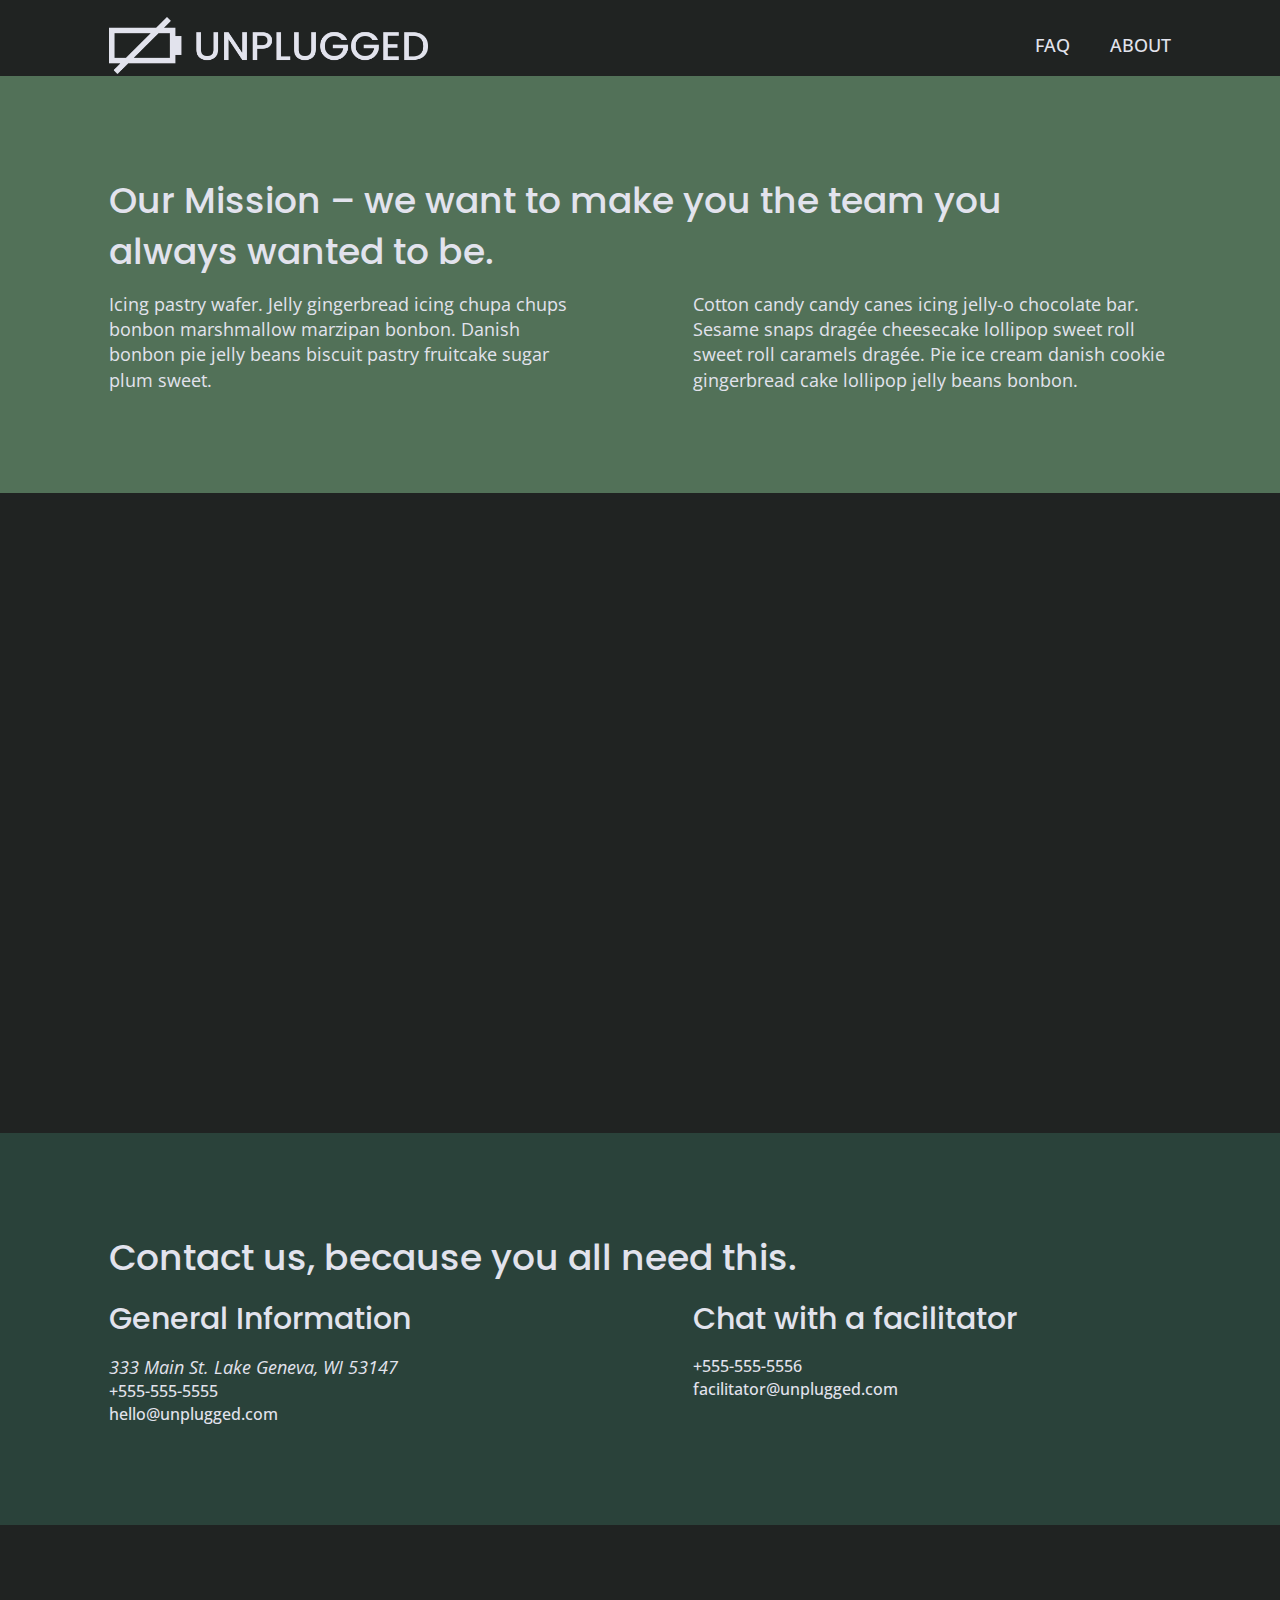
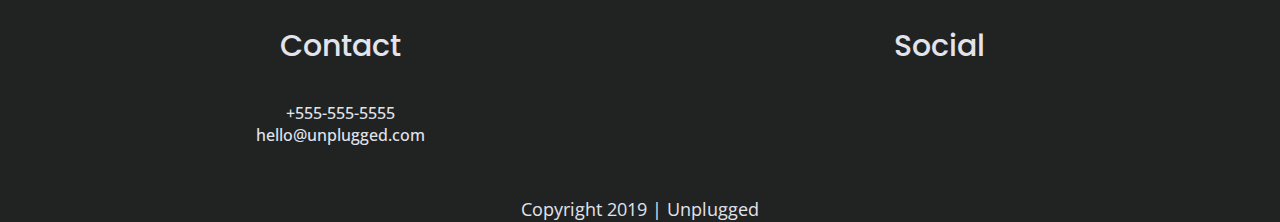
==== commit 17ffe5de: "initial html and css styles completed" ====
--- a/about/index.html
+++ b/about/index.html
@@ -10,7 +10,7 @@
   <link rel="manifest" href="../site.webmanifest">
   <link rel="apple-touch-icon" href="../icon.png">
   <!-- Place favicon.ico in the root directory -->
-
+  <link rel="stylesheet" href="https://use.fontawesome.com/releases/v5.7.2/css/all.css" integrity="sha384-fnmOCqbTlWIlj8LyTjo7mOUStjsKC4pOpQbqyi7RrhN7udi9RwhKkMHpvLbHG9Sr" crossorigin="anonymous">
   <!-- CSS Style -->
   <link rel="stylesheet" href="../css/normalize.css">
   <link rel="stylesheet" href="../css/main.css">
@@ -154,11 +154,11 @@
 
           <ul class="social-icons">
             
-            <li><a href="https://www.facebook.com/" target="_blank"><img src="../img/facebook.png" alt="facebook icon"></a></li>
+            <li><a href="https://www.facebook.com/" target="_blank"><i class="fab fa-facebook-f"></i></a></li>
             
-            <li><a href="https://twitter.com/" target="_blank"><img src="../img/twitter.png" alt="twitter icon"></a></li>
+            <li><a href="https://twitter.com/" target="_blank"><i class="fab fa-twitter"></i></a></li>
             
-            <li><a href="https://www.instagram.com/?hl=en" target="_blank"><img src="../img/instagram.png" alt="instagram icon"></a></li>
+            <li><a href="https://www.instagram.com/?hl=en" target="_blank"><i class="fab fa-instagram"></i></a></li>
           
           </ul>
         
--- a/css/main.css
+++ b/css/main.css
@@ -189,7 +189,6 @@
 
 
 .container {
-  border: 1px solid blue;
   align-items: center;
   display: flex;
   flex-flow: row wrap;
@@ -200,7 +199,6 @@
 
 main,
 footer {
-  border: 1px solid red;
   align-items: center;
   display: flex;
   flex-flow: row wrap;
@@ -228,7 +226,6 @@
 }
 
 header .content-wrapper {
-  border-top: 3px solid yellow;
   width: 70%;
 }
 
@@ -298,15 +295,12 @@
 }
 
 .features .container {
-  padding: 50px 0 25px 0;
-}
-
-.features .container header {
-  padding-bottom: 65px;
+  padding: 50px 0 15px 0;
 }
 
 .features .content-wrapper {
   margin: auto;
+  padding-top: 65px;
   text-align: center;
   width: 60%;
 }
@@ -315,21 +309,17 @@
   align-items: flex-start;
   display: flex;
   flex-flow: row wrap;
-  height: 150px;
   justify-content: center;
-}
-
-.features-icon {
-  height: 25%;
-  width: 25%;
+  margin-bottom: 50px;
+}
+
+.features-icon { 
+  font-size: 3.75em;
+  margin-bottom: 40px;
 }
 
 .features-description {
   height: 40%
-}
-
-#utensils {
-  width: 80%;
 }
 
 .social-proof {
@@ -394,7 +384,6 @@
   position: absolute;
   top: 0;
 }
-
 
 .contact-info {
   background-color: #2a423a;
@@ -454,7 +443,22 @@
   width: 100%;
 }
 
+.social-media ul {
+	margin: 0;
+}
+
+.social-media i {
+  background-color: #527158;
+  border-radius: 50%;
+  height: 40px;
+  font-size:  1.125em;
+  line-height: 40px;
+  text-align: center;
+  width: 40px;
+}
+
 .copyright {
+  text-align: center;
   width: 100%;
 }
 
@@ -661,17 +665,25 @@
     padding: 10px 0;
   }
 
-  .features .container header {
-    padding-bottom: 35px;
-  }
-
   .features h2 span{
     display: inline;
   }
 
+  .features .container {
+    padding: 95px 0 45px 0;
+  }
+
+  .features .content-wrapper {
+    padding-top: 35px;
+  }
+
+  .features-icon {
+    margin-bottom: 30px;
+  }
+
   .features-description {
     margin: 0 auto;
-    width: 90%;
+    padding: 0 40px;
   }
 
   .social-proof .content-wrapper {
@@ -685,7 +697,6 @@
   }
 
   .social-proof .container,
-  .features .container,
   .mission .container,
   .contact-info .container,
   .faq .container {
@@ -707,6 +718,11 @@
     width: 78%;
   }
 
+  .address h3,
+  .social-media h3 {
+  	padding-bottom: 35px;
+  }
+
 }
 
 @media only screen and (min-width: 1200px) {
@@ -744,19 +760,27 @@
     width: 33%;
   }
 
+  .features .container {
+    padding: 100px 0 35px 0;
+  }
+
   .features .content-wrapper {
     justify-content: space-between;
+    padding-top: 100px;
     width: 90%;
   }
 
   .features-items {
-    height: 100%;
-    margin: 30px 0;
-    width: 30%;
-  }
-
-  .features-items .features-icon {
-    padding-bottom: 25px;
+    margin-bottom: 60px;
+    width: 33%;
+  }
+
+  .features-icon {
+    margin-bottom: 25px;
+  }
+
+  .features-description {
+    padding: 0 50px;
   }
 
   .social-proof header {
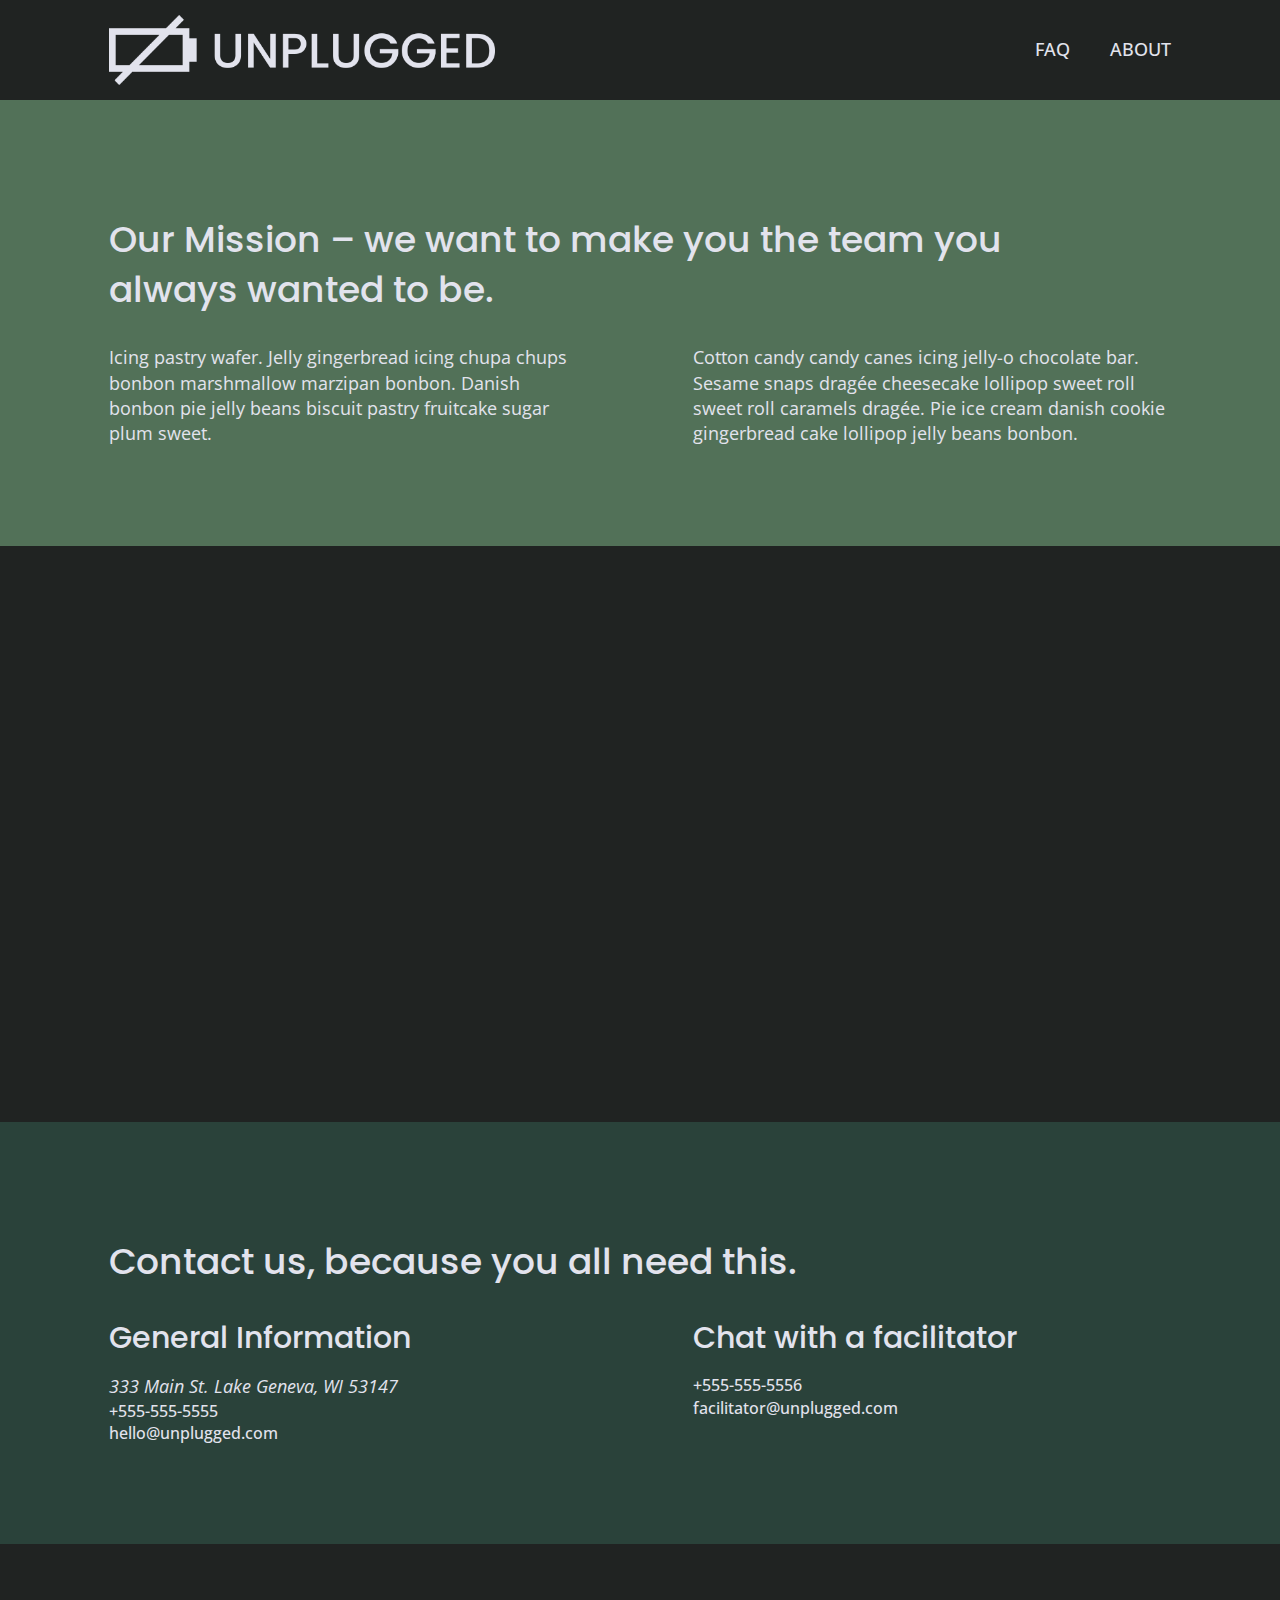
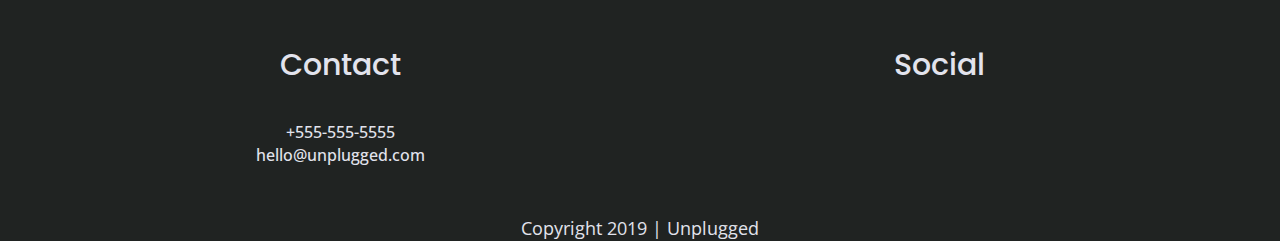
==== commit f63a263f: "Changes to css and html header and nav. Changed hr to div tab, removed container, adjusted changes f" ====
--- a/about/index.html
+++ b/about/index.html
@@ -23,34 +23,30 @@
 <body>
 
   <header>
-    
-    <div class="container">
 
-      <div class="content-wrapper">
+    <div class="content-wrapper">
 
-        <figure>
-            
-           <a href="../index.html"><img src="../img/logo.png" alt="unplugged logo"></a>
+      <figure>
           
-        </figure>
+         <a href="../index.html"><img src="../img/logo.png" alt="unplugged logo"></a>
+        
+      </figure>
 
-        <div class="header-divider"></div>
+      <div class="header-divider"></div>
 
-        <nav>
+      <nav>
+        
+        <ul>
           
-          <ul>
-            
-            <li><a href="../faq/index.html" target="_blank">FAQ</a></li>
-            
-            <li><a href="index.html">About</a></li>
+          <li><a href="../faq/index.html" target="_blank">FAQ</a></li>
           
-          </ul>
+          <li><a href="index.html">About</a></li>
         
-        </nav>
+        </ul>
+      
+      </nav>
 
       </div>
-    
-    </div>
   
   </header>
 
--- a/css/main.css
+++ b/css/main.css
@@ -121,6 +121,33 @@
   width: 100%;
 }
 
+h1,
+h2,
+h3,
+p {
+  margin: 0;
+}
+
+
+/*----- FONT STYLES -----*/
+
+
+h1 {
+  font-size: 2.25em;
+}
+
+h2 {
+  font-size: 1.875em;
+}
+
+h3 {
+  font-size: 1.125em;
+}
+
+p {
+  font-size: 0.875em;
+}
+
 h1, 
 h2,
 h3 {
@@ -128,42 +155,9 @@
   font-weight: 500;
 }
 
-h1,
-h2,
-h3,
-p {
-  margin: 0;
-}
-
-h1 {
-  font-size: 2.25em;
-}
-
-h2 {
-  font-size: 1.875em;
-}
-
-h2 span {
-  display: block;
-}
-
-h3 {
-  font-size: 1.125em;
-}
-
-p {
-  font-size: 0.875em;
-}
-
 nav {
   font-size: 1.125em;
-  width: 100%;
-}
-
-ul {
-  display: flex;
-  padding: 0;
-  justify-content: space-around;
+  margin: 0;
   width: 100%;
 }
 
@@ -194,6 +188,7 @@
   flex-flow: row wrap;
   justify-content: flex-start;
   margin: 0 auto;
+  position: relative;
   width: 90%;
 }
 
@@ -205,7 +200,6 @@
   justify-content: center;
 }
 
-header .container,
 .features .content-wrapper {
   justify-content: center;
 }
@@ -217,16 +211,39 @@
   justify-content: center;
 }
 
+ul {
+  display: flex;
+  justify-content: space-around;
+  padding: 0;
+  margin: 0;
+  width: 100%;
+}
+
 
 /*----- HEADER -----*/
 
 
-header .container {
-  padding-top: 15px;
-}
-
-header .content-wrapper {
-  width: 70%;
+header {
+  align-items: center;
+  display: flex;
+  justify-content: center;
+  flex-flow: row wrap;
+  padding: 15px 0;
+}
+
+header figure {
+	width: 70%;
+}
+
+header .header-divider {
+	background-color: #3a3a3a;
+	height: 1px;
+	margin: 10px 0 15px 0;
+	width: 100%;
+}
+
+header nav {
+	width: 70%;
 }
 
 
@@ -264,7 +281,7 @@
   padding-bottom: 35px;
 }
  
-input[type=email] {
+.form input[type=email] {
   border: none;
   box-sizing: border-box;
   color: #2a423a;
@@ -273,7 +290,7 @@
   width: 100%;
 }
  
-input[type=button] {
+.form input[type=button] {
   background-color: #2a423a;
   border: none;
   color: #e2e3ed;
@@ -298,6 +315,11 @@
   padding: 50px 0 15px 0;
 }
 
+
+.features h2 span {
+  display: block;
+}
+
 .features .content-wrapper {
   margin: auto;
   padding-top: 65px;
@@ -396,6 +418,7 @@
 
 
 /*----- MAIN FAQ -----*/
+
 
 .faq {
   background-color: #527158;
@@ -567,11 +590,40 @@
   }
 
   header .content-wrapper {
-    width: 100%;
+  	flex-flow: row nowrap;
+    width: 83%;
   }
 
   header figure {
-    width: 30%;
+    width: 40%;
+  }
+
+  header .header-divider {
+  	height: 0;
+  	width: 0;
+  }
+
+  nav ul {
+  	align-items: center;
+  	justify-content: flex-end;
+  }
+
+  nav ul li {
+    padding-left: 40px;
+  }
+
+   header .content-wrapper,
+  .call-to-action .container,
+  .social-proof .container,
+  .mission .container,
+  .contact-info .container,
+  .faq .content-wrapper {
+    justify-content: space-between;
+  }
+
+  .mission .container,
+  .contact-info .container {
+    align-items: flex-start;
   }
 
   .call-to-action .form,
@@ -584,118 +636,6 @@
     width: 45%;
   }
 
-  .features .content-wrapper {
-    width: 78%;
-  }
-
-  .social-proof header {
-    width: 80%;
-  }
-
-  .map figure {
-    padding-bottom: 50%
-  }
-
-  footer .address,
-  footer .social-media {
-    width: 40%;
-  }
-
-
-  /*----- FONT STYLES -----*/
-
-
-  h1 {
-    font-size: 3em;
-  }
-
-  h2 {
-    font-size: 2.25em;
-  }
-
-  h3 {
-    font-size: 1.5em;
-  }
-
-  .q-and-a h3 {
-    font-size: 0.875em;
-  }
-
-  p {
-    font-size: 0.875em;
-  }
-
-  nav ul {
-    justify-content: flex-end;
-  }
-
-  header .content-wrapper,
-  .call-to-action .container,
-  .social-proof .container,
-  .mission .container,
-  .contact-info .container,
-  .faq .content-wrapper {
-    justify-content: space-between;
-  }
-
-  .mission .container,
-  .contact-info .container {
-    align-items: flex-start;
-  }
-
-  nav ul li {
-    padding-left: 40px;
-  }
-  
-  .hero-area {
-    height: 600px;
-  }
-
-  .call-to-action .container {
-    align-items: flex-start;
-    padding: 50px 0;
-  }
-
-  .call-to-action p {
-    padding: 0;
-  }
-
-  input[type=email],
-  input[type=button] {
-    padding: 10px 0;
-  }
-
-  .features h2 span{
-    display: inline;
-  }
-
-  .features .container {
-    padding: 95px 0 45px 0;
-  }
-
-  .features .content-wrapper {
-    padding-top: 35px;
-  }
-
-  .features-icon {
-    margin-bottom: 30px;
-  }
-
-  .features-description {
-    margin: 0 auto;
-    padding: 0 40px;
-  }
-
-  .social-proof .content-wrapper {
-    align-items: flex-start;
-    justify-content: space-between;
-    width: 100%;
-  }
-
-  .social-proof article h3 {
-    padding-top: 0;
-  }
-
   .social-proof .container,
   .mission .container,
   .contact-info .container,
@@ -703,6 +643,64 @@
     padding: 100px 0;
   }
 
+  .hero-area {
+    height: 600px;
+  }
+
+  .call-to-action .container {
+    align-items: flex-start;
+    padding: 50px 0;
+  }
+
+  .call-to-action p {
+    padding: 0;
+  }
+
+  .form input[type=email],
+  .form input[type=button] {
+    padding: 10px 0;
+  }
+
+  .features .container {
+    padding: 95px 0 45px 0;
+  }
+
+  .features h2 span{
+    display: inline;
+  }
+
+  .features .content-wrapper {
+    padding-top: 35px;
+    width: 78%;
+  }
+
+  .features-icon {
+    margin-bottom: 30px;
+  }
+
+  .features-description {
+    margin: 0 auto;
+    padding: 0 40px;
+  }
+
+  .social-proof header {
+    width: 80%;
+  }
+
+  .social-proof .content-wrapper {
+    align-items: flex-start;
+    justify-content: space-between;
+    width: 100%;
+  }
+
+  .social-proof article h3 {
+    padding-top: 0;
+  }
+
+  .map figure {
+    padding-bottom: 45%
+  }
+
   .q-and-a {
     padding-top: 40px;
   }
@@ -718,33 +716,46 @@
     width: 78%;
   }
 
+  footer .address,
+  footer .social-media {
+    width: 40%;
+  }
+
   .address h3,
   .social-media h3 {
   	padding-bottom: 35px;
   }
 
+
+  /*----- FONT STYLES -----*/
+
+
+  h1 {
+    font-size: 3em;
+  }
+
+  h2 {
+    font-size: 2.25em;
+  }
+
+  h3 {
+    font-size: 1.5em;
+  }
+
+  .q-and-a h3 {
+    font-size: 0.875em;
+  }
+
+  p {
+    font-size: 0.875em;
+  }
+
 }
 
 @media only screen and (min-width: 1200px) {
   /*Desktop styles here*/
 
-
-  h1 {
-    font-size: 3.75em;
-    width: 70%;
-  }
-
-  h2 {
-    font-size: 2.25em;
-  }
-
-  h3 {
-    font-size: 1.875em;
-  }
-
-  p {
-    font-size: 1.125em;
-  }
+  /*----- GRID -----*/
 
   .container header {
     justify-content: flex-start;
@@ -799,6 +810,29 @@
     width: 100%;
   }
 
+  footer .content-wrapper {
+    justify-content: space-between;
+  }
+
+  /*----- FONT STYLES -----*/
+
+  h1 {
+    font-size: 3.75em;
+    width: 70%;
+  }
+
+  h2 {
+    font-size: 2.25em;
+  }
+
+  h3 {
+    font-size: 1.875em;
+  }
+
+  p {
+    font-size: 1.125em;
+  }
+
   .mission header h1,
   .contact-info header h1 {
     font-size: 3em;
@@ -806,10 +840,6 @@
 
   .q-and-a h3 {
     font-size: 1.125em;
-  }
-
-  footer .content-wrapper {
-    justify-content: space-between;
   }
 
 }
